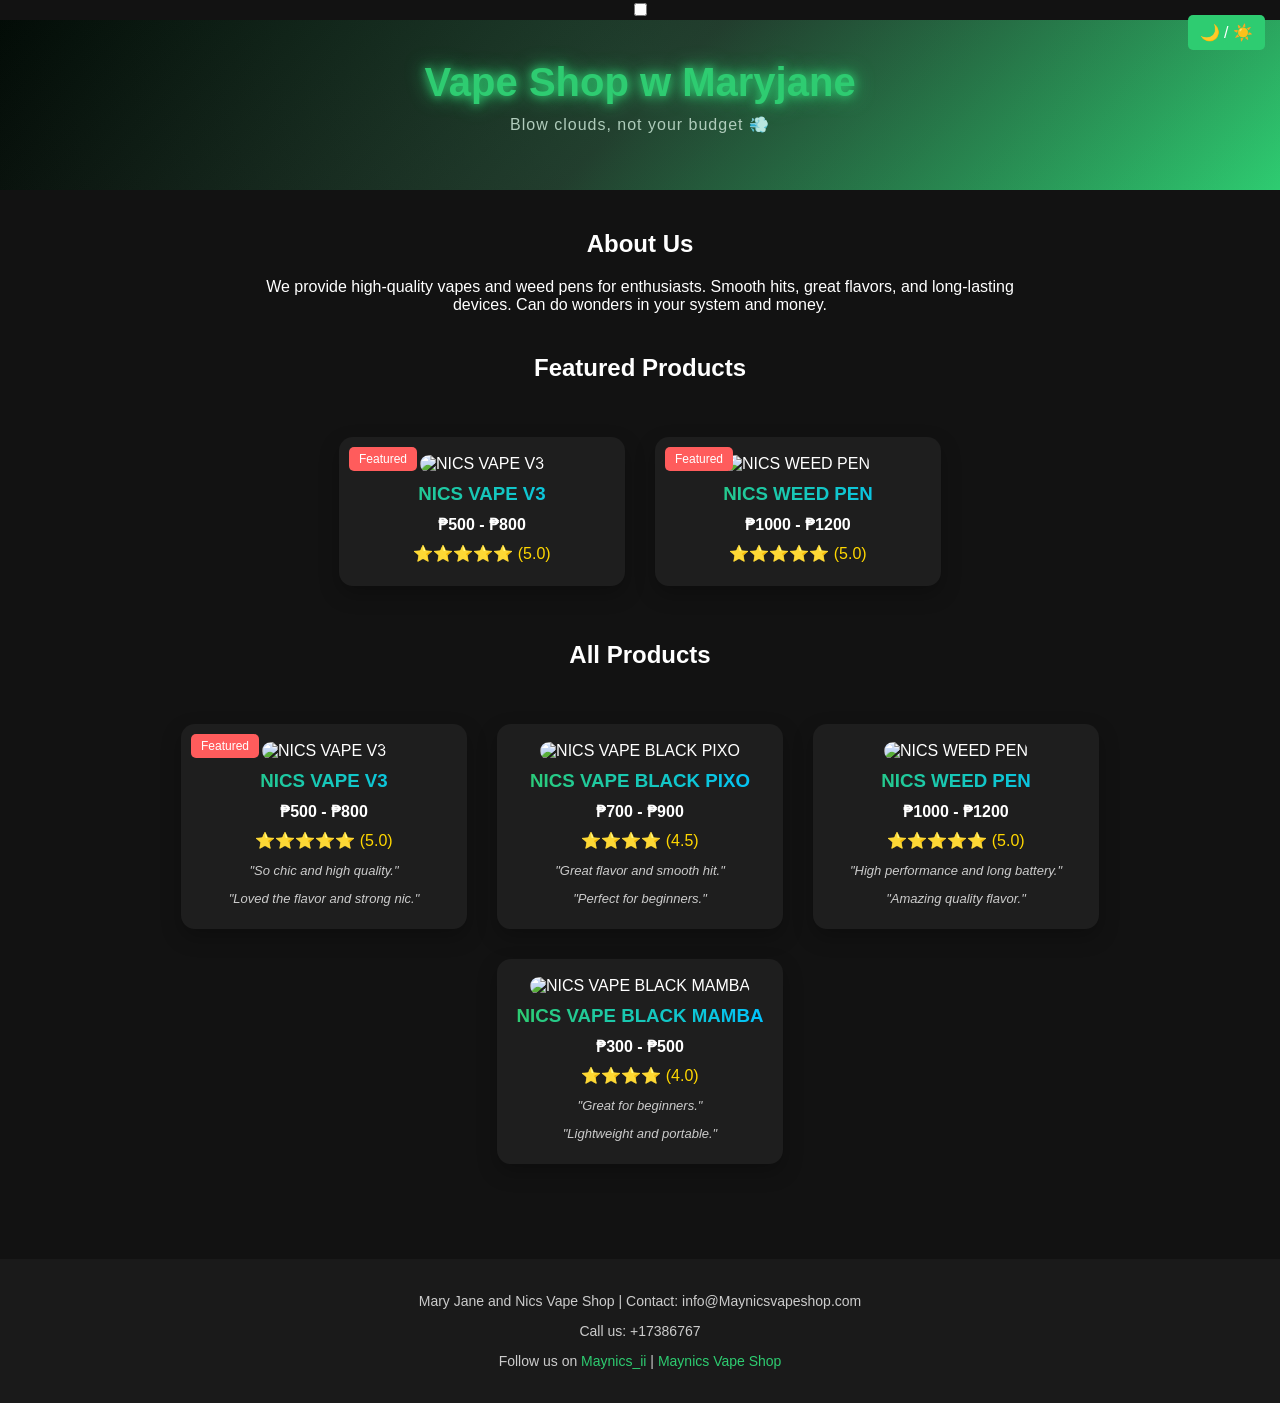
==== index.html @ b746fd7f "Add files via upload" ====
<!DOCTYPE html>
<html>
<head>
    <meta charset="UTF-8">
    <title>Mary Jane and Nics</title>
    <link rel="stylesheet" href="style.css">
</head>
<body>

<input type="checkbox" id="theme-toggle">
<label for="theme-toggle" class="theme-label">🌙 / ☀️</label>

<div class="H">
    <h1>Vape Shop w Maryjane</h1>
    <p>Blow clouds, not your budget 💨</p>
</div>

<section class="about">
    <h2>About Us</h2>
    <p>We provide high-quality vapes and weed pens for enthusiasts. Smooth hits, great flavors, and long-lasting devices. Can do wonders
in your system and money.</p>
</section>

<section class="featured">
    <h2>Featured Products</h2>
    <div class="products">
        <a href="checkout.html" class="card-link">
            <div class="card">
                <img src="vif.JPG" alt="NICS VAPE V3">
                <div class="badge">Featured</div>
                <h3>NICS VAPE V3</h3>
                <p class="price">₱500 - ₱800</p>
                <div class="stars">⭐⭐⭐⭐⭐ (5.0)</div>
            </div>
        </a>
        <a href="checkout-weed-pen.html" class="card-link">
            <div class="card">
                <img src="wif.JPG" alt="NICS WEED PEN">
                <div class="badge">Featured</div>
                <h3>NICS WEED PEN</h3>
                <p class="price">₱1000 - ₱1200</p>
                <div class="stars">⭐⭐⭐⭐⭐ (5.0)</div>
            </div>
        </a>
    </div>
</section>

<section class="all-products">
    <h2>All Products</h2>

    <div class="products">
        <a href="checkout-V3.html" class="card-link">
    <div class="card">
        <img src="vif.JPG" alt="NICS VAPE V3">
        <div class="badge">Featured</div>
        <h3>NICS VAPE V3</h3>
        <p class="price">₱500 - ₱800</p>
        <div class="stars">⭐⭐⭐⭐⭐ (5.0)</div>
	<p class="review">"So chic and high quality."</p>
        <p class="review">"Loved the flavor and strong nic."</p>

    </div>
</a>

        <a href="checkout-black-pixo.html" class="card-link">
            <div class="card">
                <img src="viff.JPG" alt="NICS VAPE BLACK PIXO">
                <h3>NICS VAPE BLACK PIXO</h3>
                <p class="price">₱700 - ₱900</p>
                <div class="stars">⭐⭐⭐⭐ (4.5)</div>
                <p class="review">"Great flavor and smooth hit."</p>
                <p class="review">"Perfect for beginners."</p>
            </div>
        </a>

        <a href="checkout-weed-pen.html" class="card-link">
            <div class="card">
                <img src="wif.JPG" alt="NICS WEED PEN">
                <h3>NICS WEED PEN</h3>
                <p class="price">₱1000 - ₱1200</p>
                <div class="stars">⭐⭐⭐⭐⭐ (5.0)</div>
                <p class="review">"High performance and long battery."</p>
                <p class="review">"Amazing quality flavor."</p>
            </div>
        </a>

        <a href="checkout-black-mamba.html" class="card-link">
            <div class="card">
                <img src="niw.JPG" alt="NICS VAPE BLACK MAMBA">
                <h3>NICS VAPE BLACK MAMBA</h3>
                <p class="price">₱300 - ₱500</p>
                <div class="stars">⭐⭐⭐⭐ (4.0)</div>
                <p class="review">"Great for beginners."</p>
                <p class="review">"Lightweight and portable."</p>
            </div>
        </a>
    </div>
</section>

<footer>
    <p>Mary Jane and Nics Vape Shop | Contact: info@Maynicsvapeshop.com</p>
    <p>Call us: +17386767
    <p>Follow us on 
        <a href="#">Maynics_ii</a> | 
        <a href="#">Maynics Vape Shop</a>
    </p>
</footer>

</body>
</html>
---- style.css ----
body {
    font-family: Arial, sans-serif;
    background-color: #121212;
    color: white;
    text-align: center;
    margin: 0;
    padding: 0;
}

.H {
    background: linear-gradient(135deg, #000000, #1f1f1f, #2ecc71);
    color: #2ecc71;
    padding: 40px 20px;
    text-align: center;
    position: relative;
    overflow: hidden;
    z-index: 1;
}

.H h1 {
    font-size: 40px;
    margin: 0;
    text-shadow: 0 0 10px #2ecc71, 0 0 20px #2ecc71;
}

.H p {
    margin-top: 10px;
    font-size: 16px;
    color: #ccc;
    letter-spacing: 1px;
}

.H::before {
    content: "💨";
    display: inline-block;
    animation: float 2s ease-in-out infinite;
    position: absolute;
    width: 200%;
    height: 200%;
    background: radial-gradient(circle, rgba(46, 204, 113, 0.2), transparent 70%);
    top: -50%;
    left: -50%;
    animation: glowMove 6s linear infinite;
    z-index: 0;
}
@keyframes float {
    0% { transform: translateY(0); }
    50% { transform: translateY(-5px); }
    100% { transform: translateY(0); }
}

@keyframes glowMove {
    0% {
        transform: translate(0,0);
    }
    50% {
        transform: translate(50px,50px);
    }
    100% {
        transform: translate(0,0);
    }
}
.products {
    display: flex;
    flex-wrap: wrap;
    justify-content: center;
    padding: 20px;
}
.card:active {
    transform: scale(0.96);
    box-shadow: 0 0 25px rgba(46, 204, 113, 0.9);
}
.card {
    background: #1e1e1e;
    padding: 20px;
    border-radius: 10px;
    text-align: center;
    margin: 15px;
    width: 250px;
    transition: transform 0.3s, box-shadow 0.3s;
}

.card:hover {
    transform: translateY(-5px);
    box-shadow: 0 5px 15px rgba(46, 204, 113, 0.3);
    border: 1px solid transparent;
    background: linear-gradient(#1e1e1e, #1e1e1e) padding-box,
              linear-gradient(45deg, #2ecc71, #00c3ff) border-box;

}

.card img {
    width: 100%;
    border-radius: 10px;
    transition: transform 0.3s ease;
}
.card:hover img {
    transform: scale(1.08);
}

.card h3 {
    color: #2ecc71;
    margin: 10px 0;
    background: linear-gradient(90deg, #2ecc71, #00c3ff);
    -webkit-background-clip: text;
    -webkit-text-fill-color: transparent;
}

.price {
    font-weight: bold;
    margin: 10px 0;
}

.stars {
    color: gold;
    margin: 5px 0;
}

.review {
    font-size: 13px;
    color: #ccc;
    font-style: italic;
    margin-bottom: 5px;
}

.product-actions {
    margin-top: 10px;
}

.product-actions button,
.fav-label {
    padding: 10px 15px;
    border: none;
    border-radius: 5px;
    cursor: pointer;
    font-size: 14px;
    margin: 5px 0;
    display: block;
    width: 100%;
}

.product-actions button {
    background-color: #2ecc71;
    color: black;
    transition: background 0.3s;
}

.product-actions button:hover {
    background-color: #27ae60;
}

.fav-checkbox {
    display: none;
}

.fav-label {
    background-color: #ff5c5c;
    color: white;
    transition: background 0.3s;
}

.fav-label:hover {
    background-color: #ff1c1c;
}

@media (max-width: 800px) {
    .products {
        flex-direction: column;
        align-items: center;
    }
}
.checkout-card {
    background: #1e1e1e;
    padding: 20px;
    border-radius: 10px;
    text-align: center;
    max-width: 400px;
    margin: 40px auto;
    box-shadow: 0 4px 10px rgba(0,0,0,0.3);
}

.checkout-card input {
    width: 100%;
    padding: 14px;
    margin: 8px 0;
    border-radius: 5px;
    border: none;
    outline: none;
    background: #2a2a2a;
    color: white;
    font-size: 16px;
}

.checkout-label {
    display: block;
    text-align: center;
    background-color: #ff5c5c;
    color: white;
    padding: 14px;
    margin-top: 15px;
    border-radius: 5px;
    cursor: pointer;
    font-size: 16px;
}

.checkout-label:hover {
    background-color: #ff1c1c;
}

.success-message {
    display: none;
    opacity: 0;
    text-align: center;
    margin-top: 20px;
    font-size: 18px;
    color: #ff5c5c;
    font-weight: bold;
    transition: opacity 0.5s ease-in-out;
}

#checkout-toggle:checked ~ .success-message {
    display: block;
    opacity: 1;
}

.success-message a {
    display: inline-block;
    text-decoration: none;
    padding: 12px 20px;
    margin-top: 15px;
    background-color: #ff5c5c;
    color: white;
    border-radius: 5px;
    opacity: 1;
}

.success-message a:hover {
    background-color: #ff1c1c;
}
:root {
    --bg-color: #121212;
    --text-color: #fff;
    --card-bg: #1e1e1e;
    --accent: #2ecc71;
}

#theme-toggle:checked ~ * {
    --bg-color: #ffffff;
    --text-color: #121212;
    --card-bg: #f5f5f5;
    --accent: #27ae60;
}
body {
    background-color: var(--bg-color);
    color: var(--text-color);
}
.theme-label {
    position: fixed;
    top: 15px;
    right: 15px;
    background: var(--accent);
    color: #fff;
    padding: 8px 12px;
    border-radius: 5px;
    cursor: pointer;
    z-index:9999;
}
.card-link {
    text-decoration: none;
    color: inherit;
}

.card {
    background: var(--card-bg);
    padding: 18px;
    border-radius: 14px;
    text-align: center;
    margin: 15px;
    width: 250px;
    transition: all 0.25s ease;
    position: relative;
    overflow: hidden;

    box-shadow: 0 8px 20px rgba(0,0,0,0.25);
}

.card:hover {
    transform: scale(1.05);
    box-shadow: 0 8px 15px rgba(0,0,0,0.3);
}

.badge {
    position: absolute;
    top: 10px;
    left: 10px;
    background: #ff5c5c;
    color: #fff;
    padding: 5px 10px;
    border-radius: 5px;
    font-size: 12px;
    transition: transform 0.3s ease, box-shadow 0.3s ease;
}
.card:hover .badge {
    transform: scale(1.2);
    box-shadow: 0 0 15px #2ecc71;
}

.about {
    max-width: 800px;
    margin: 40px auto;
    padding: 0 20px;
    text-align: center;
}


footer {
    margin-top: 60px;
    padding: 20px;
    background-color: #1a1a1a;
    color: #ccc;
    font-size: 14px;
}

footer a {
    color: var(--accent);
    text-decoration: none;
}

footer a:hover {
    text-decoration: underline;
}
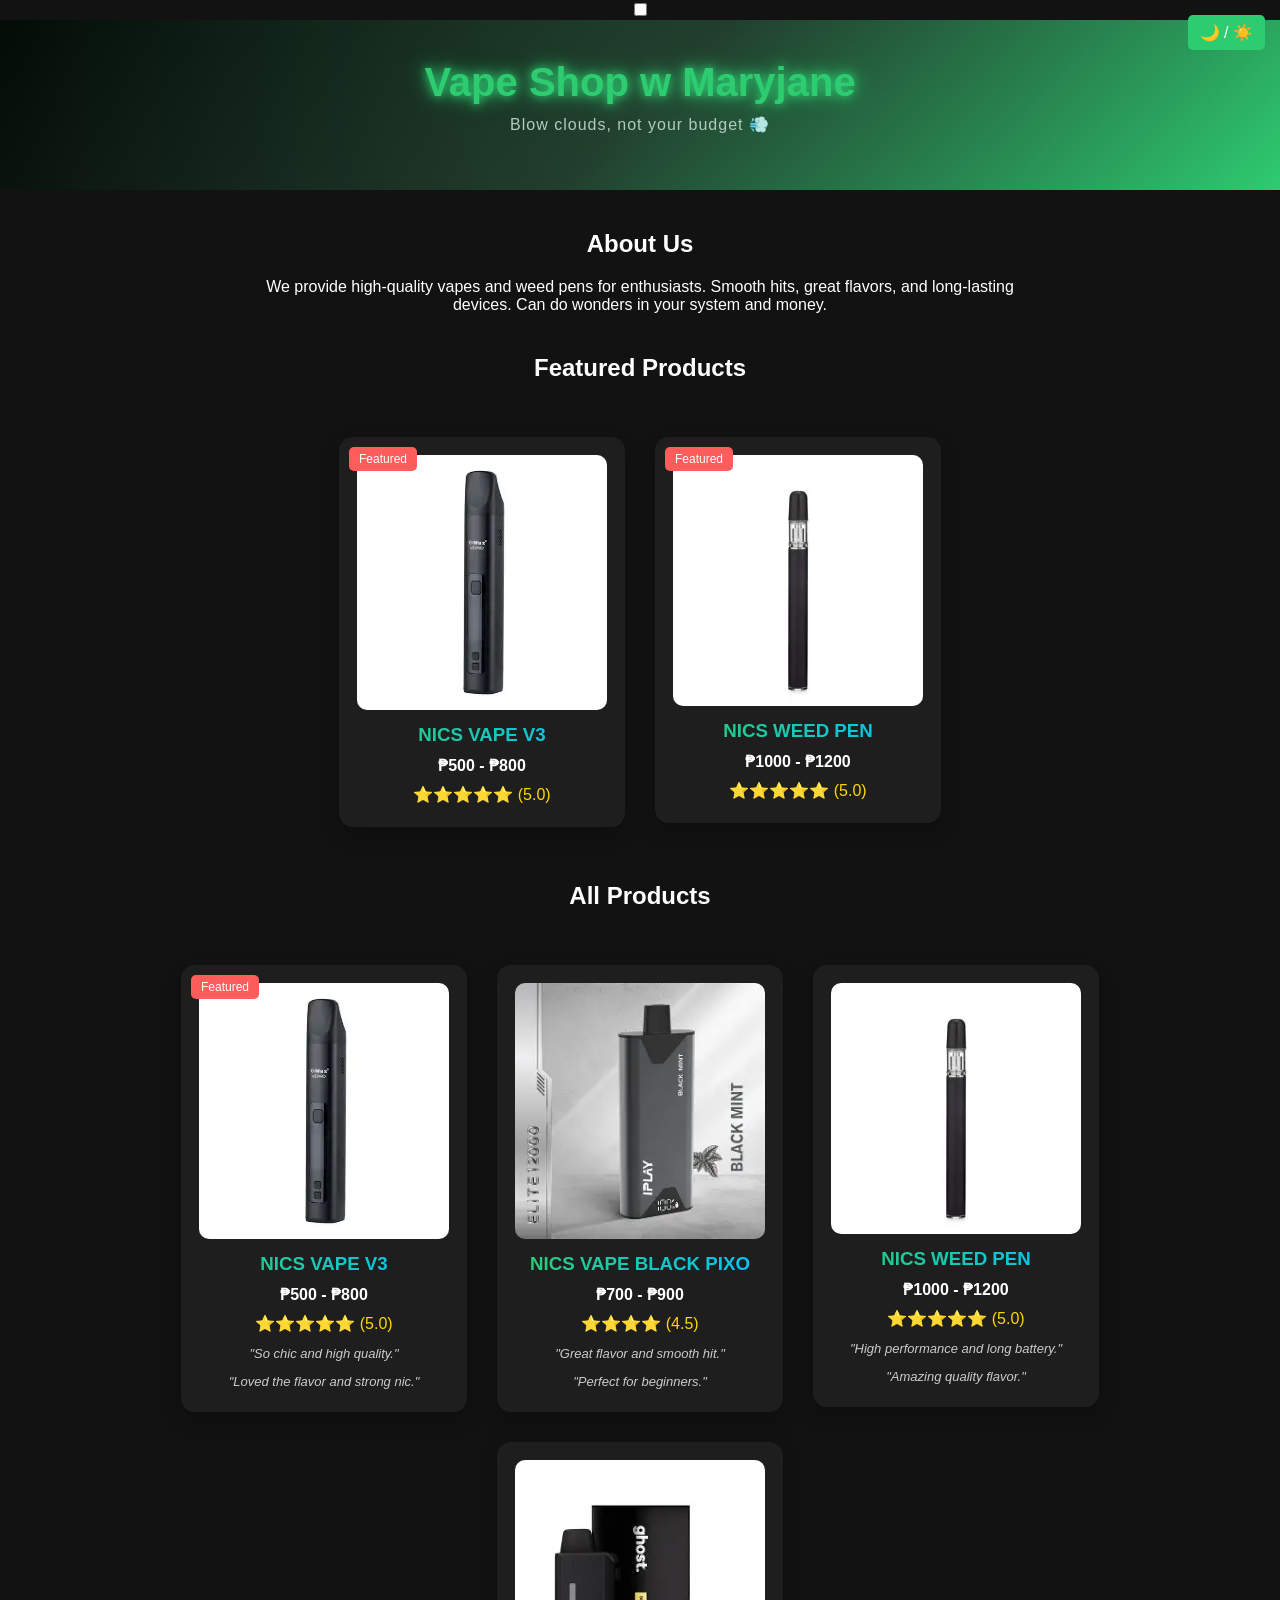
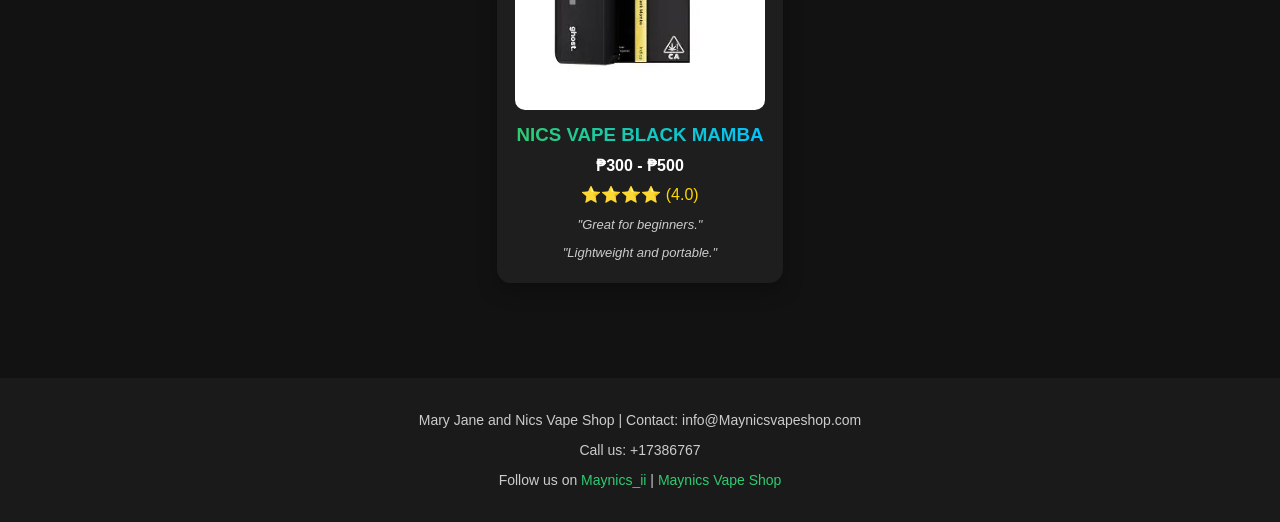
==== commit e7acf82b: "Fix HTML formatting and update image paths" ====
--- a/index.html
+++ b/index.html
@@ -26,7 +26,7 @@
     <div class="products">
         <a href="checkout.html" class="card-link">
             <div class="card">
-                <img src="vif.JPG" alt="NICS VAPE V3">
+                <img src="vif.jpg" alt="NICS VAPE V3">
                 <div class="badge">Featured</div>
                 <h3>NICS VAPE V3</h3>
                 <p class="price">₱500 - ₱800</p>
@@ -35,7 +35,7 @@
         </a>
         <a href="checkout-weed-pen.html" class="card-link">
             <div class="card">
-                <img src="wif.JPG" alt="NICS WEED PEN">
+                <img src="wif.jpg" alt="NICS WEED PEN">
                 <div class="badge">Featured</div>
                 <h3>NICS WEED PEN</h3>
                 <p class="price">₱1000 - ₱1200</p>
@@ -51,7 +51,7 @@
     <div class="products">
         <a href="checkout-V3.html" class="card-link">
     <div class="card">
-        <img src="vif.JPG" alt="NICS VAPE V3">
+        <img src="vif.jpg" alt="NICS VAPE V3">
         <div class="badge">Featured</div>
         <h3>NICS VAPE V3</h3>
         <p class="price">₱500 - ₱800</p>
@@ -64,7 +64,7 @@
 
         <a href="checkout-black-pixo.html" class="card-link">
             <div class="card">
-                <img src="viff.JPG" alt="NICS VAPE BLACK PIXO">
+                <img src="viff.jpg" alt="NICS VAPE BLACK PIXO">
                 <h3>NICS VAPE BLACK PIXO</h3>
                 <p class="price">₱700 - ₱900</p>
                 <div class="stars">⭐⭐⭐⭐ (4.5)</div>
@@ -75,7 +75,7 @@
 
         <a href="checkout-weed-pen.html" class="card-link">
             <div class="card">
-                <img src="wif.JPG" alt="NICS WEED PEN">
+                <img src="wif.jpg" alt="NICS WEED PEN">
                 <h3>NICS WEED PEN</h3>
                 <p class="price">₱1000 - ₱1200</p>
                 <div class="stars">⭐⭐⭐⭐⭐ (5.0)</div>
@@ -86,7 +86,7 @@
 
         <a href="checkout-black-mamba.html" class="card-link">
             <div class="card">
-                <img src="niw.JPG" alt="NICS VAPE BLACK MAMBA">
+                <img src="niw.jpg" alt="NICS VAPE BLACK MAMBA">
                 <h3>NICS VAPE BLACK MAMBA</h3>
                 <p class="price">₱300 - ₱500</p>
                 <div class="stars">⭐⭐⭐⭐ (4.0)</div>
@@ -107,4 +107,4 @@
 </footer>
 
 </body>
-</html>+</html>
